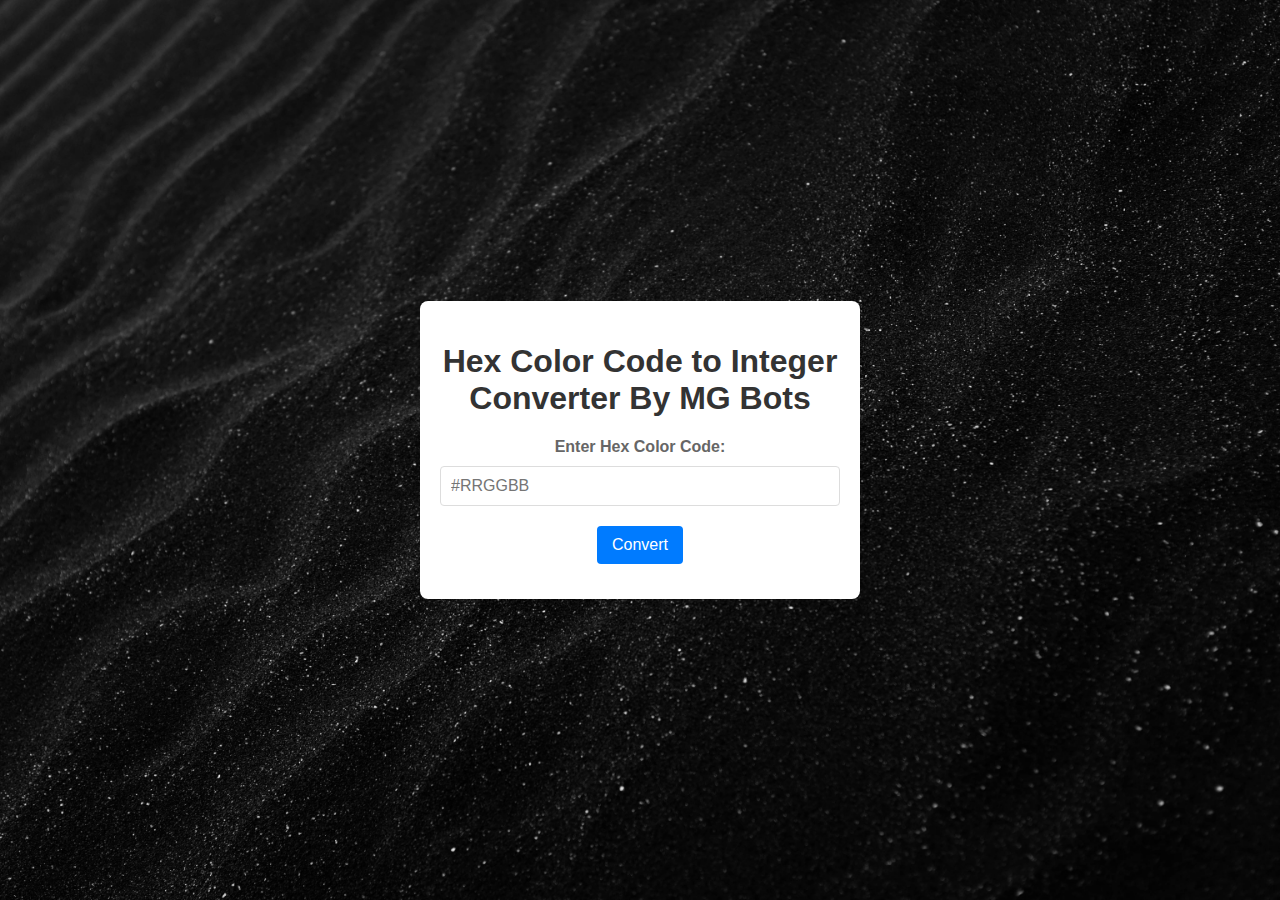
==== index.html @ 71720003 "Update and rename intex.html to index.html" ====
<!DOCTYPE html>
<html lang="en">
<head>
    <meta charset="UTF-8">
    <meta name="viewport" content="width=device-width, initial-scale=1.0">
    <title>Hex to Integer Converter</title>
    <link rel="icon" href="favicon.ico" type="image/x-icon"> <!-- Local favicon -->
    <link rel="stylesheet" href="style.css"> <!-- External CSS file -->
</head>
<body>
    <div class="container" id="box">
        <h1>Hex Color Code to Integer Converter By MG Bots</h1>
        <label for="hexColor">Enter Hex Color Code:</label>
        <input type="text" id="hexColor" placeholder="#RRGGBB" />
        <button onclick="convertHexToInteger()">Convert</button>
        <div class="result" id="result"></div>
    </div>

    <script>
        function convertHexToInteger() {
            const hex = document.getElementById('hexColor').value.trim();
            const resultDiv = document.getElementById('result');
            const box = document.getElementById('box');

            // Validate the hex code
            if (!/^#[0-9A-Fa-f]{6}$/.test(hex)) {
                resultDiv.textContent = 'Please enter a valid hex color code (e.g., #0099ff).';
                return;
            }

            // Remove the hash (#) symbol
            const hexCode = hex.slice(1);

            // Convert hex to integer
            const integerValue = parseInt(hexCode, 16);

            resultDiv.textContent = `Integer Value: ${integerValue}`;

            // Trigger bounce effect
            box.classList.add('bounce');
            setTimeout(() => box.classList.remove('bounce'), 600); // Remove bounce class after animation
        }
    </script>
</body>
</html>
---- style.css ----
body {
    font-family: Arial, sans-serif;
    background-image: url('background.png'); /* Local background image */
    background-size: cover;
    background-position: center;
    display: flex;
    justify-content: center;
    align-items: center;
    height: 100vh;
    margin: 0;
}
.container {
    background: #fff;
    border-radius: 8px;
    box-shadow: 0 4px 8px rgba(0,0,0,0.1);
    padding: 20px;
    width: 100%;
    max-width: 400px;
    text-align: center;
    transition: transform 0.4s;
}
.container.bounce {
    animation: bounce 0.6s;
}
h1 {
    color: #333;
}
label {
    display: block;
    margin-bottom: 10px;
    font-weight: bold;
    color: #666;
}
input[type="text"] {
    padding: 10px;
    border: 1px solid #ddd;
    border-radius: 4px;
    width: calc(100% - 22px); /* Adjusts width considering padding and border */
    margin-bottom: 20px;
    font-size: 16px;
}
button {
    padding: 10px 15px;
    border: none;
    border-radius: 4px;
    background-color: #007bff;
    color: #fff;
    font-size: 16px;
    cursor: pointer;
    transition: background-color 0.3s;
}
button:hover {
    background-color: #0056b3;
}
.result {
    margin-top: 15px;
    font-weight: bold;
    color: #333;
}
@keyframes bounce {
    0%, 20%, 50%, 80%, 100% {
        transform: translateY(0);
    }
    40% {
        transform: translateY(-30px);
    }
    60% {
        transform: translateY(-15px);
    }
}
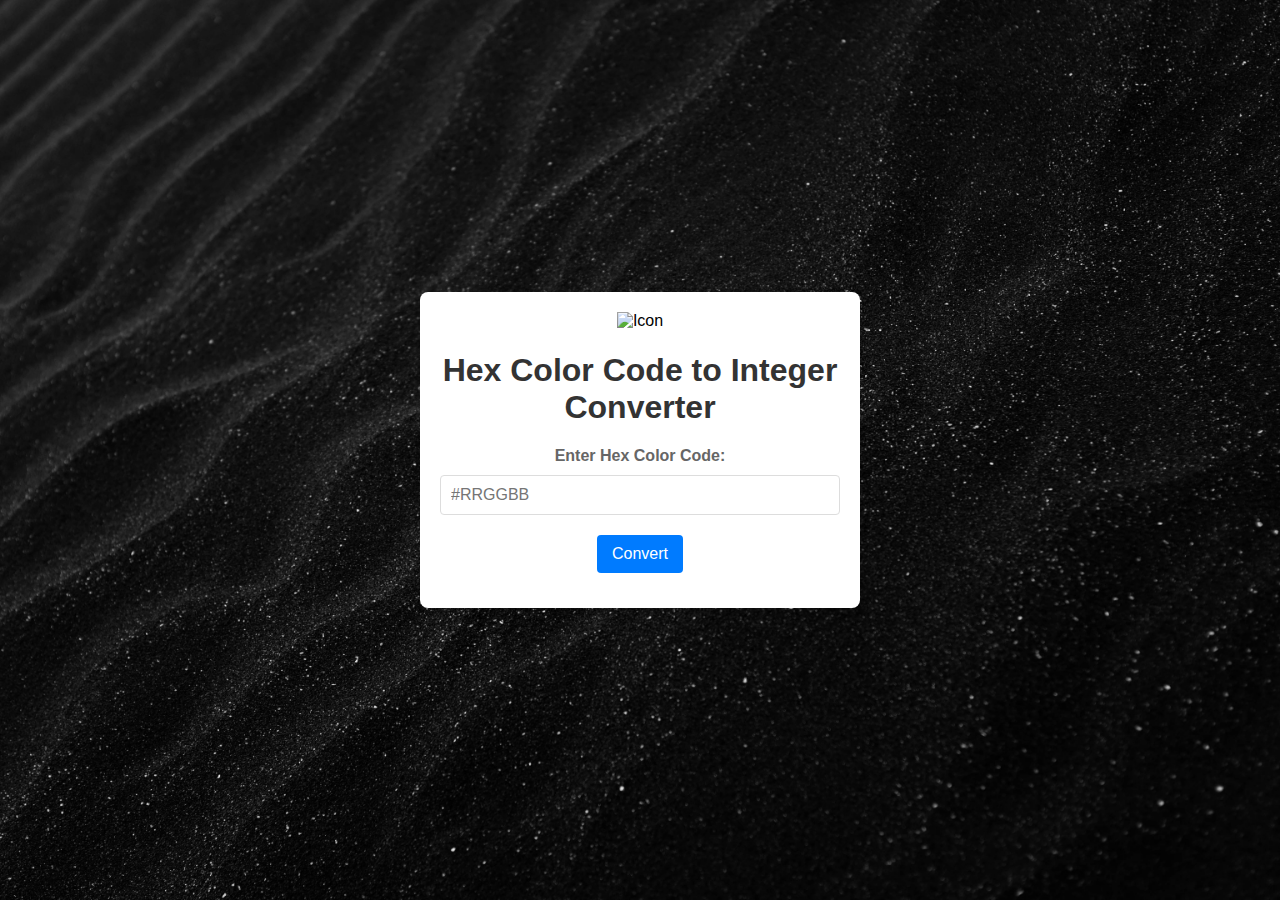
==== commit a7fb05a8: "Update index.html" ====
--- a/index.html
+++ b/index.html
@@ -3,42 +3,57 @@
 <head>
     <meta charset="UTF-8">
     <meta name="viewport" content="width=device-width, initial-scale=1.0">
-    <title>Hex to Integer Converter</title>
-    <link rel="icon" href="favicon.ico" type="image/x-icon"> <!-- Local favicon -->
-    <link rel="stylesheet" href="style.css"> <!-- External CSS file -->
+    <title>Hex Color Code to Integer Converter</title>
+    <link rel="icon" href="favicon.ico" type="image/x-icon">
+    <link rel="stylesheet" href="style.css">
 </head>
 <body>
-    <div class="container" id="box">
-        <h1>Hex Color Code to Integer Converter By MG Bots</h1>
-        <label for="hexColor">Enter Hex Color Code:</label>
-        <input type="text" id="hexColor" placeholder="#RRGGBB" />
-        <button onclick="convertHexToInteger()">Convert</button>
-        <div class="result" id="result"></div>
+    <div class="container">
+        <div id="converterBox">
+            <img src="icon.png" alt="Icon" class="icon">
+            <h1>Hex Color Code to Integer Converter</h1>
+            <label for="hexColor">Enter Hex Color Code:</label>
+            <input type="text" id="hexColor" placeholder="#RRGGBB">
+            <button onclick="convertHexToInteger()">Convert</button>
+            <div class="result" id="result"></div>
+        </div>
+        <button id="convertAnother" style="display: none;" onclick="resetBox()">Convert Another</button>
     </div>
 
     <script>
         function convertHexToInteger() {
             const hex = document.getElementById('hexColor').value.trim();
             const resultDiv = document.getElementById('result');
-            const box = document.getElementById('box');
-
-            // Validate the hex code
+            const converterBox = document.getElementById('converterBox');
+            const convertAnotherBtn = document.getElementById('convertAnother');
+            
             if (!/^#[0-9A-Fa-f]{6}$/.test(hex)) {
                 resultDiv.textContent = 'Please enter a valid hex color code (e.g., #0099ff).';
                 return;
             }
 
-            // Remove the hash (#) symbol
             const hexCode = hex.slice(1);
+            const integerValue = parseInt(hexCode, 16);
+            resultDiv.innerHTML = `Integer Value: <strong>${integerValue}</strong>`;
+            
+            // Hide the converter box and show the "Convert Another" button
+            converterBox.style.display = 'none';
+            convertAnotherBtn.style.display = 'block';
+        }
 
-            // Convert hex to integer
-            const integerValue = parseInt(hexCode, 16);
-
-            resultDiv.textContent = `Integer Value: ${integerValue}`;
-
-            // Trigger bounce effect
-            box.classList.add('bounce');
-            setTimeout(() => box.classList.remove('bounce'), 600); // Remove bounce class after animation
+        function resetBox() {
+            const converterBox = document.getElementById('converterBox');
+            const convertAnotherBtn = document.getElementById('convertAnother');
+            const hexColorInput = document.getElementById('hexColor');
+            const resultDiv = document.getElementById('result');
+            
+            // Reset the input field and result
+            hexColorInput.value = '';
+            resultDiv.textContent = '';
+            
+            // Show the converter box and hide the "Convert Another" button
+            converterBox.style.display = 'block';
+            convertAnotherBtn.style.display = 'none';
         }
     </script>
 </body>
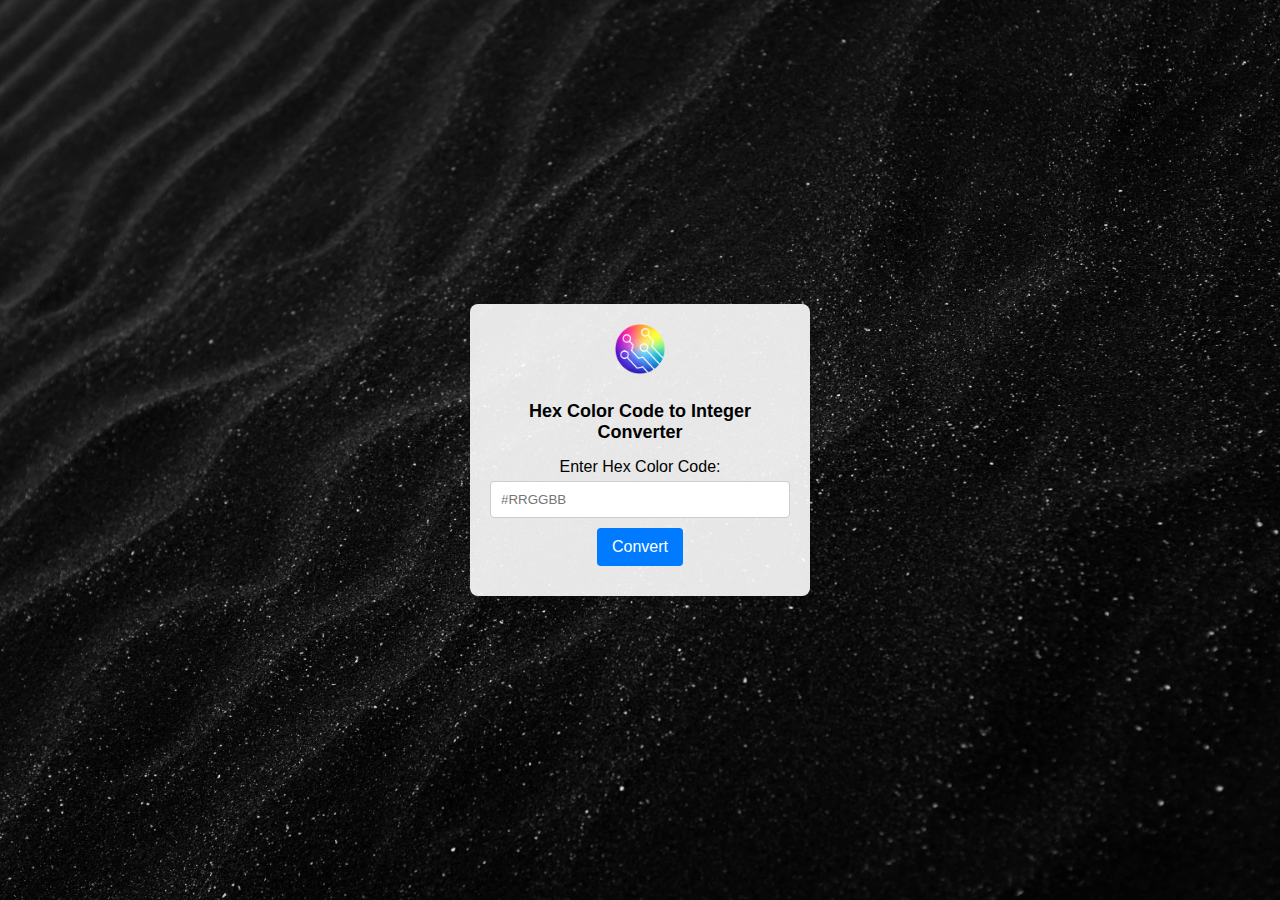
==== commit bc2230d4: "Update index.html" ====
--- a/index.html
+++ b/index.html
@@ -49,7 +49,7 @@
             
             // Reset the input field and result
             hexColorInput.value = '';
-            resultDiv.textContent = '';
+            resultDiv.innerHTML = '';
             
             // Show the converter box and hide the "Convert Another" button
             converterBox.style.display = 'block';
--- a/style.css
+++ b/style.css
@@ -1,70 +1,71 @@
 body {
     font-family: Arial, sans-serif;
-    background-image: url('background.png'); /* Local background image */
-    background-size: cover;
-    background-position: center;
     display: flex;
     justify-content: center;
     align-items: center;
-    height: 100vh;
+    min-height: 100vh;
+    background: url('background.png') no-repeat center center fixed;
+    background-size: cover;
     margin: 0;
 }
+
 .container {
-    background: #fff;
+    background: rgba(255, 255, 255, 0.9); /* Slightly transparent white background */
+    padding: 20px;
     border-radius: 8px;
-    box-shadow: 0 4px 8px rgba(0,0,0,0.1);
-    padding: 20px;
-    width: 100%;
-    max-width: 400px;
+    box-shadow: 0 4px 8px rgba(0, 0, 0, 0.1);
     text-align: center;
-    transition: transform 0.4s;
+    width: 300px;
 }
-.container.bounce {
-    animation: bounce 0.6s;
+
+.icon {
+    width: 50px;
+    height: 50px;
+    margin-bottom: 10px;
 }
+
 h1 {
-    color: #333;
+    font-size: 18px;
+    margin-bottom: 15px;
 }
+
 label {
     display: block;
+    margin-bottom: 5px;
+}
+
+input[type="text"] {
+    width: calc(100% - 22px);
+    padding: 10px;
     margin-bottom: 10px;
-    font-weight: bold;
-    color: #666;
+    border: 1px solid #ccc;
+    border-radius: 4px;
 }
-input[type="text"] {
-    padding: 10px;
-    border: 1px solid #ddd;
-    border-radius: 4px;
-    width: calc(100% - 22px); /* Adjusts width considering padding and border */
-    margin-bottom: 20px;
-    font-size: 16px;
-}
+
 button {
     padding: 10px 15px;
     border: none;
     border-radius: 4px;
     background-color: #007bff;
     color: #fff;
+    cursor: pointer;
     font-size: 16px;
-    cursor: pointer;
-    transition: background-color 0.3s;
 }
+
 button:hover {
     background-color: #0056b3;
 }
+
 .result {
+    margin-top: 10px;
+    font-size: 16px;
+}
+
+#convertAnother {
     margin-top: 15px;
-    font-weight: bold;
-    color: #333;
+    background-color: #28a745;
 }
-@keyframes bounce {
-    0%, 20%, 50%, 80%, 100% {
-        transform: translateY(0);
-    }
-    40% {
-        transform: translateY(-30px);
-    }
-    60% {
-        transform: translateY(-15px);
-    }
+
+#convertAnother:hover {
+    background-color: #218838;
 }
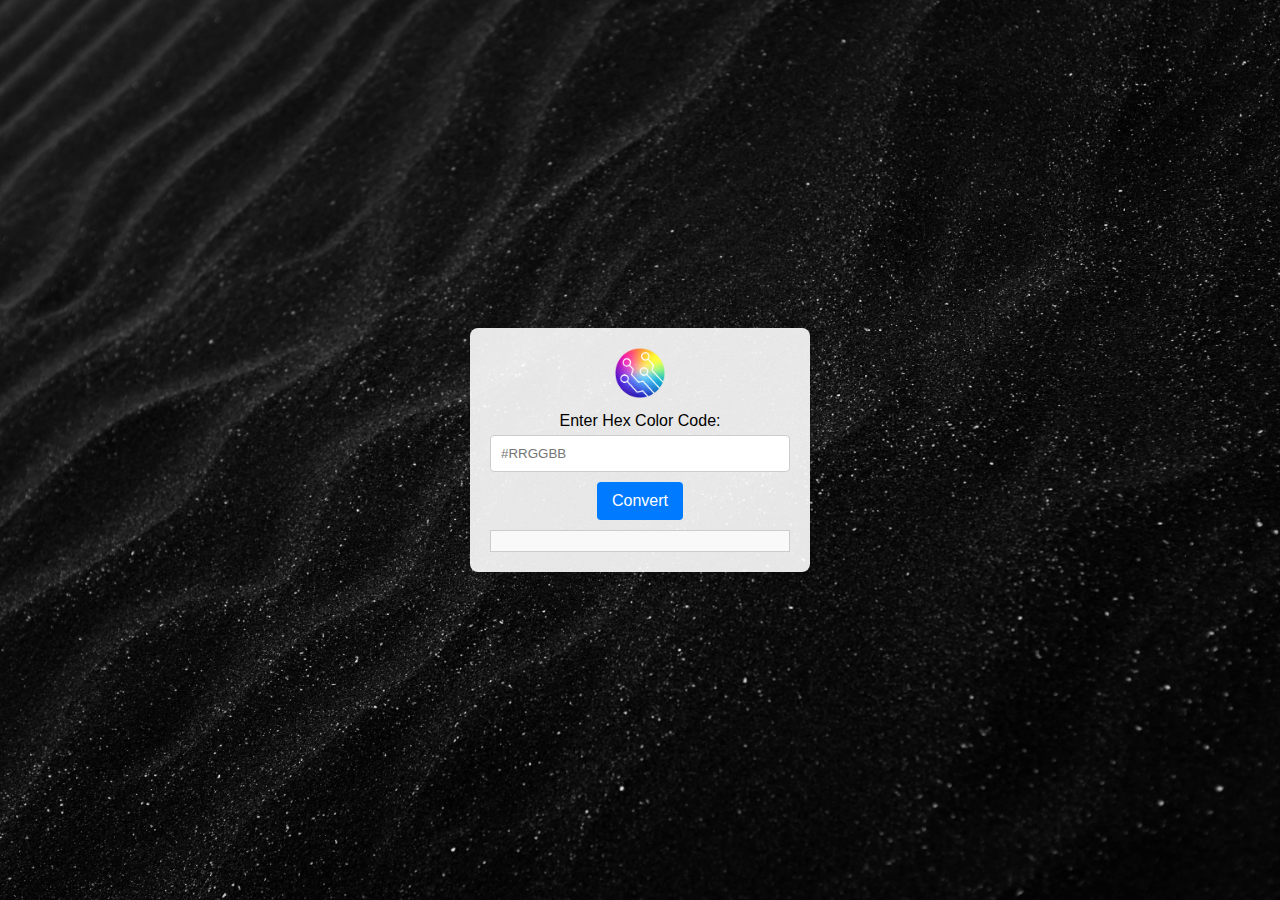
==== commit 005dd31a: "Update index.html" ====
--- a/index.html
+++ b/index.html
@@ -8,24 +8,19 @@
     <link rel="stylesheet" href="style.css">
 </head>
 <body>
-    <div class="container">
-        <div id="converterBox">
-            <img src="icon.png" alt="Icon" class="icon">
-            <h1>Hex Color Code to Integer Converter</h1>
-            <label for="hexColor">Enter Hex Color Code:</label>
-            <input type="text" id="hexColor" placeholder="#RRGGBB">
-            <button onclick="convertHexToInteger()">Convert</button>
-            <div class="result" id="result"></div>
-        </div>
-        <button id="convertAnother" style="display: none;" onclick="resetBox()">Convert Another</button>
+    <div class="container" id="container">
+        <img src="icon.png" alt="Converter Icon" class="icon">
+        <label for="hexColor">Enter Hex Color Code:</label>
+        <input type="text" id="hexColor" placeholder="#RRGGBB">
+        <button onclick="convertHexToInteger()">Convert</button>
+        <div class="result" id="result"></div>
     </div>
 
     <script>
         function convertHexToInteger() {
             const hex = document.getElementById('hexColor').value.trim();
             const resultDiv = document.getElementById('result');
-            const converterBox = document.getElementById('converterBox');
-            const convertAnotherBtn = document.getElementById('convertAnother');
+            const container = document.getElementById('container');
             
             if (!/^#[0-9A-Fa-f]{6}$/.test(hex)) {
                 resultDiv.textContent = 'Please enter a valid hex color code (e.g., #0099ff).';
@@ -34,26 +29,11 @@
 
             const hexCode = hex.slice(1);
             const integerValue = parseInt(hexCode, 16);
-            resultDiv.innerHTML = `Integer Value: <strong>${integerValue}</strong>`;
+            resultDiv.textContent = `Integer Value: ${integerValue}`;
             
-            // Hide the converter box and show the "Convert Another" button
-            converterBox.style.display = 'none';
-            convertAnotherBtn.style.display = 'block';
-        }
-
-        function resetBox() {
-            const converterBox = document.getElementById('converterBox');
-            const convertAnotherBtn = document.getElementById('convertAnother');
-            const hexColorInput = document.getElementById('hexColor');
-            const resultDiv = document.getElementById('result');
-            
-            // Reset the input field and result
-            hexColorInput.value = '';
-            resultDiv.innerHTML = '';
-            
-            // Show the converter box and hide the "Convert Another" button
-            converterBox.style.display = 'block';
-            convertAnotherBtn.style.display = 'none';
+            // Add bounce effect
+            container.classList.add('bounce');
+            setTimeout(() => container.classList.remove('bounce'), 500);
         }
     </script>
 </body>
--- a/style.css
+++ b/style.css
@@ -10,7 +10,7 @@
 }
 
 .container {
-    background: rgba(255, 255, 255, 0.9); /* Slightly transparent white background */
+    background: rgba(255, 255, 255, 0.9);
     padding: 20px;
     border-radius: 8px;
     box-shadow: 0 4px 8px rgba(0, 0, 0, 0.1);
@@ -59,6 +59,9 @@
 .result {
     margin-top: 10px;
     font-size: 16px;
+    border: 1px solid #ccc; /* Border for visibility */
+    padding: 10px; /* Padding for spacing */
+    background-color: #f9f9f9; /* Background color */
 }
 
 #convertAnother {
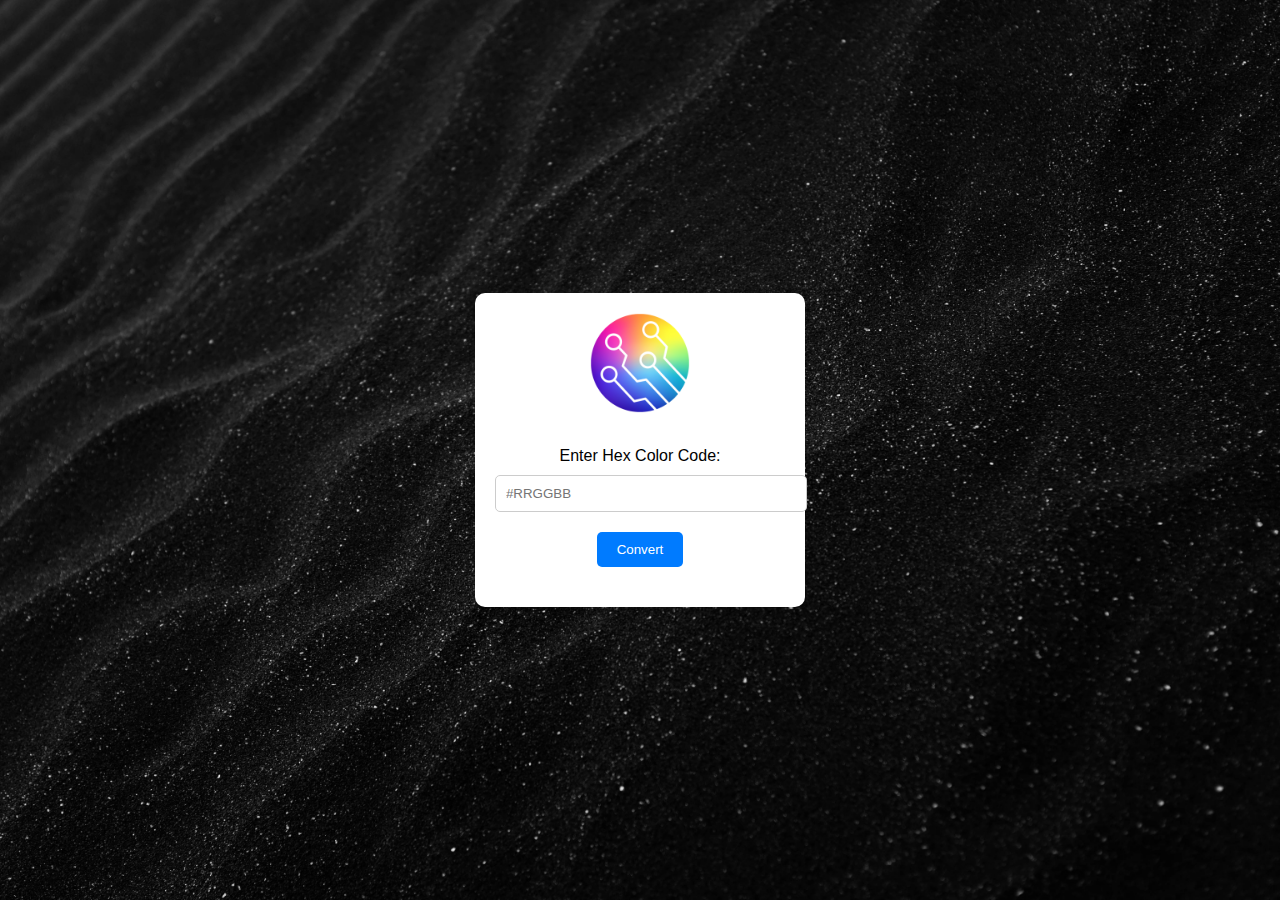
==== commit d0fe1b59: "Update index.html" ====
--- a/index.html
+++ b/index.html
@@ -6,6 +6,12 @@
     <title>Hex Color Code to Integer Converter</title>
     <link rel="icon" href="favicon.ico" type="image/x-icon">
     <link rel="stylesheet" href="style.css">
+
+    <meta property="og:title" content="Hex Code To Integer" />
+    <meta property="og:description" content="Convert Hex Codes To Integers ready for Discord embeds or other services with a single click!" />
+    <meta property="og:image" content="https://colors.magicgamer.xyz/preview.png" />
+    <meta property="og:url" content="https://colors.magicgamer.xyz/" />
+    <meta property="og:type" content="website" />
 </head>
 <body>
     <div class="container" id="container">
--- a/style.css
+++ b/style.css
@@ -1,74 +1,87 @@
+/* style.css */
 body {
     font-family: Arial, sans-serif;
+    background-image: url('background.png'); /* Replace with your background image file name */
+    background-size: cover; /* Ensure the image covers the entire background */
+    background-position: center; /* Center the image */
+    background-repeat: no-repeat; /* Prevent the image from repeating */
     display: flex;
     justify-content: center;
     align-items: center;
-    min-height: 100vh;
-    background: url('background.png') no-repeat center center fixed;
-    background-size: cover;
+    height: 100vh;
     margin: 0;
 }
 
 .container {
-    background: rgba(255, 255, 255, 0.9);
+    background: #fff;
     padding: 20px;
-    border-radius: 8px;
-    box-shadow: 0 4px 8px rgba(0, 0, 0, 0.1);
+    border-radius: 10px;
+    box-shadow: 0 4px 8px rgba(0,0,0,0.2);
     text-align: center;
-    width: 300px;
+    position: relative;
+    animation: glow 3s infinite alternate; /* Longer, smoother glowing effect */
 }
 
 .icon {
-    width: 50px;
-    height: 50px;
-    margin-bottom: 10px;
-}
-
-h1 {
-    font-size: 18px;
-    margin-bottom: 15px;
+    width: 100px; /* Adjust the size as needed */
+    height: auto;
+    margin-bottom: 20px;
 }
 
 label {
     display: block;
-    margin-bottom: 5px;
+    margin: 10px 0;
 }
 
-input[type="text"] {
-    width: calc(100% - 22px);
+input {
     padding: 10px;
-    margin-bottom: 10px;
     border: 1px solid #ccc;
-    border-radius: 4px;
+    border-radius: 5px;
+    width: 100%;
+    max-width: 300px;
+    margin-bottom: 20px;
 }
 
 button {
-    padding: 10px 15px;
+    padding: 10px 20px;
     border: none;
-    border-radius: 4px;
+    border-radius: 5px;
     background-color: #007bff;
     color: #fff;
     cursor: pointer;
-    font-size: 16px;
+    transition: background-color 0.3s ease; /* Smooth transition for hover effect */
 }
 
 button:hover {
-    background-color: #0056b3;
+    background-color: #0056b3; /* Darker shade for hover effect */
 }
 
 .result {
-    margin-top: 10px;
+    margin-top: 20px;
     font-size: 16px;
-    border: 1px solid #ccc; /* Border for visibility */
-    padding: 10px; /* Padding for spacing */
-    background-color: #f9f9f9; /* Background color */
+    font-weight: bold;
 }
 
-#convertAnother {
-    margin-top: 15px;
-    background-color: #28a745;
+/* Glowing effect */
+@keyframes glow {
+    0% { 
+        box-shadow: 0 0 10px #ffffff; /* White glow */
+    }
+    50% { 
+        box-shadow: 0 0 30px #ffffff; /* Larger glow */
+    }
+    100% { 
+        box-shadow: 0 0 10px #ffffff; /* White glow */
+    }
 }
 
-#convertAnother:hover {
-    background-color: #218838;
+/* Bounce animation */
+@keyframes bounce {
+    0% { transform: scale(1); }
+    50% { transform: scale(1.1); }
+    100% { transform: scale(1); }
 }
+
+.bounce {
+    animation: bounce 0.5s;
+}
